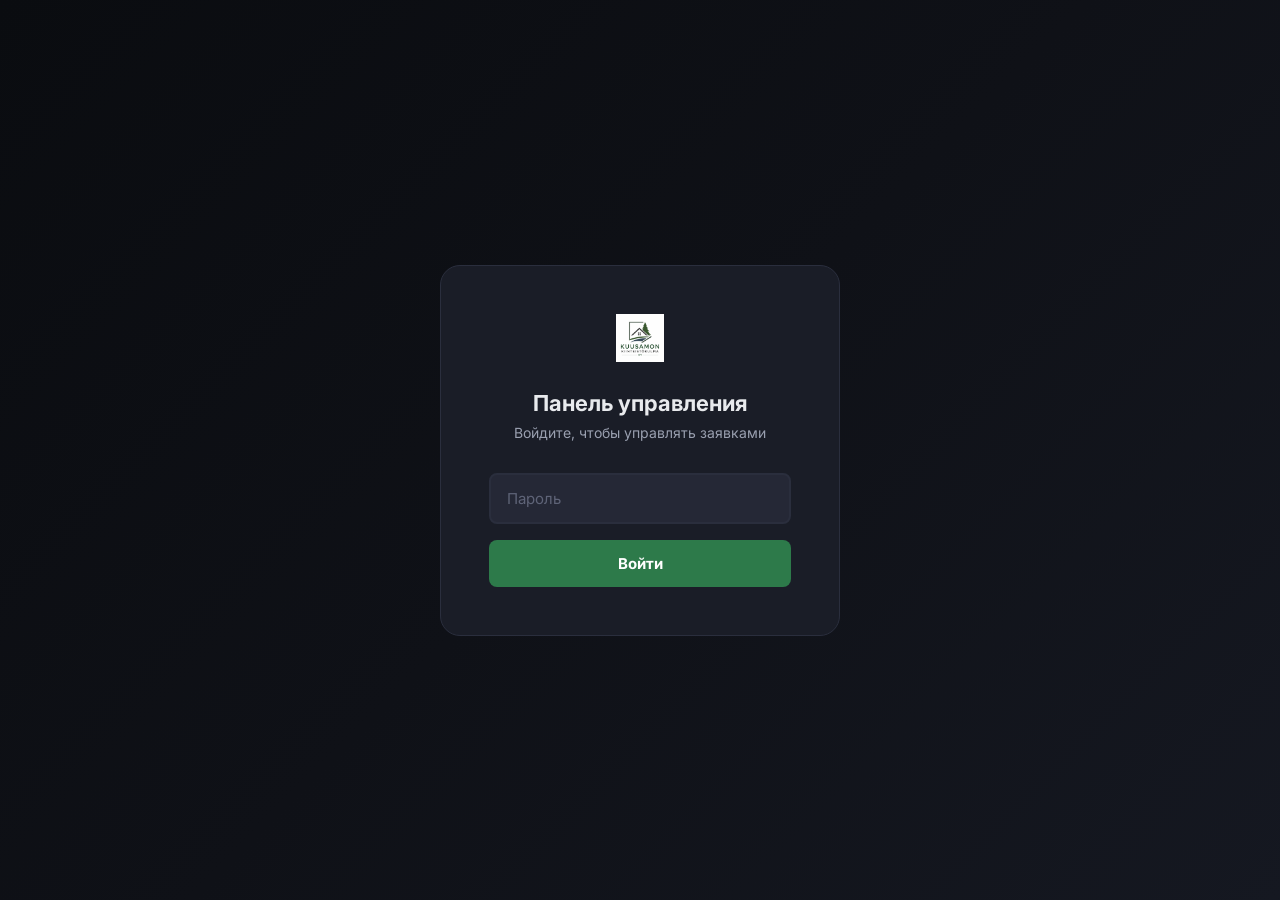
==== admin.html @ 31ef42fd "Admin panel implementation, gallery update, and localization to Russian" ====
<!DOCTYPE html>
<html lang="ru">
<head>
<meta charset="UTF-8">
<meta name="viewport" content="width=device-width, initial-scale=1.0">
<title>Панель управления | Kuusamon Kiinteistökulma Oy</title>
<meta name="robots" content="noindex, nofollow">
<link rel="stylesheet" href="admin-style.css">
</head>
<body>

<!-- LOGIN SCREEN -->
<div class="login-screen" id="loginScreen">
  <div class="login-card">
    <img src="images/logo.png" alt="Logo">
    <h1>Панель управления</h1>
    <p>Войдите, чтобы управлять заявками</p>
    <input type="password" class="login-field" id="loginPassword" placeholder="Пароль" onkeydown="if(event.key==='Enter')doLogin()">
    <button class="login-btn" onclick="doLogin()">Войти</button>
    <div class="login-error" id="loginError">Неверный пароль. Попробуйте еще раз.</div>
  </div>
</div>

<!-- DASHBOARD -->
<div class="dashboard" id="dashboard">

  <!-- SIDEBAR -->
  <aside class="sidebar" id="sidebar">
    <div class="sidebar-header">
      <img src="images/logo.png" alt="Logo">
      <span>Kuusamon<br>Kiinteistökulma</span>
    </div>
    <nav class="sidebar-nav">
      <a href="#" class="active" data-view="requests">
        <svg xmlns="http://www.w3.org/2000/svg" viewBox="0 0 24 24" fill="none" stroke="currentColor" stroke-width="2"><path d="M14 2H6a2 2 0 0 0-2 2v16a2 2 0 0 0 2 2h12a2 2 0 0 0 2-2V8z"/><polyline points="14 2 14 8 20 8"/></svg>
        Заявки
        <span class="badge" id="newBadge">0</span>
      </a>
      <a href="#" data-view="gallery">
        <svg xmlns="http://www.w3.org/2000/svg" viewBox="0 0 24 24" fill="none" stroke="currentColor" stroke-width="2"><rect x="3" y="3" width="18" height="18" rx="2" ry="2"/><circle cx="8.5" cy="8.5" r="1.5"/><polyline points="21 15 16 10 5 21"/></svg>
        Галерея работ
      </a>
      <a href="#" data-view="stats">
        <svg xmlns="http://www.w3.org/2000/svg" viewBox="0 0 24 24" fill="none" stroke="currentColor" stroke-width="2"><line x1="18" y1="20" x2="18" y2="10"/><line x1="12" y1="20" x2="12" y2="4"/><line x1="6" y1="20" x2="6" y2="14"/></svg>
        Статистика
      </a>
    </nav>
    <div class="sidebar-footer">
      <a href="index.html">
        <svg xmlns="http://www.w3.org/2000/svg" viewBox="0 0 24 24" fill="none" stroke="currentColor" stroke-width="2"><path d="M3 9l9-7 9 7v11a2 2 0 0 1-2 2H5a2 2 0 0 1-2-2z"/></svg>
        Вернуться на сайт
      </a>
    </div>
  </aside>

  <!-- MAIN CONTENT -->
  <div class="main-content">
    <div class="main-header">
      <div style="display:flex;align-items:center;gap:12px;">
        <button class="mobile-menu-btn" onclick="toggleSidebar()">
          <svg xmlns="http://www.w3.org/2000/svg" viewBox="0 0 24 24" fill="none" stroke="currentColor" stroke-width="2"><line x1="3" y1="6" x2="21" y2="6"/><line x1="3" y1="12" x2="21" y2="12"/><line x1="3" y1="18" x2="21" y2="18"/></svg>
        </button>
        <h1 id="pageTitle">Заявки с сайта</h1>
      </div>
      <div class="header-actions">
        <button class="filter-btn" onclick="loadRequests()" style="display:flex;align-items:center;gap:6px;">
          <svg xmlns="http://www.w3.org/2000/svg" width="14" height="14" viewBox="0 0 24 24" fill="none" stroke="currentColor" stroke-width="2"><polyline points="23 4 23 10 17 10"/><path d="M20.49 15a9 9 0 1 1-2.12-9.36L23 10"/></svg>
          Обновить
        </button>
      </div>
    </div>

    <!-- REQUESTS VIEW -->
    <div class="view-content" id="viewRequests">
      <!-- STATS -->
      <div class="stats-grid" id="statsGrid">
        <div class="stat-card"><div class="stat-label">Все заявки</div><div class="stat-value" id="statTotal">0</div></div>
        <div class="stat-card"><div class="stat-label">В обработке</div><div class="stat-value" id="statNew" style="color:#3b82f6">0</div></div>
        <div class="stat-card"><div class="stat-label">Выполняется</div><div class="stat-value" id="statInProgress" style="color:#f59e0b">0</div></div>
        <div class="stat-card"><div class="stat-label">Архив</div><div class="stat-value" id="statArchived" style="color:#5f6478">0</div></div>
      </div>

      <!-- FILTERS -->
      <div class="filter-bar">
        <input type="text" id="searchInput" placeholder="🔍 Поиск по имени, телефону, email..." oninput="filterRequests()">
        <button class="filter-btn active" data-filter="active" onclick="setFilter('active')">Все активные</button>
        <button class="filter-btn" data-filter="processing" onclick="setFilter('processing')">В обработке</button>
        <button class="filter-btn" data-filter="in_progress" onclick="setFilter('in_progress')">Выполняется</button>
        <button class="filter-btn" data-filter="archive" onclick="setFilter('archive')">Архив</button>
        
        <select id="sortSelect" onchange="filterRequests()" class="filter-btn" style="margin-left: auto;">
          <option value="newest">Сначала новые</option>
          <option value="oldest">Сначала старые</option>
          <option value="status">По статусу</option>
        </select>
      </div>

      <!-- REQUESTS LIST -->
      <div class="requests-list" id="requestsList"></div>
    </div>

    <!-- PROJECTS VIEW -->
    <div class="view-content" id="viewGallery" style="display:none;">
      <div class="gallery-admin">
        <div class="gallery-admin-header">
          <h2>📸 Управление проектами</h2>
          <p>Добавляйте, редактируйте и упорядочивайте разделы проектов. Каждый раздел может содержать от 1 до 5 фотографий.</p>
        </div>

        <!-- ADD PROJECT SECTION FORM -->
        <div class="gallery-add-card">
          <h3>Добавить новый проект</h3>
          <div class="gallery-add-form">
            <div class="gallery-title-input">
              <label>Название проекта *</label>
              <input type="text" id="projectNameInput" placeholder="напр. Ремонт крыши в Куусамо">
            </div>
            <div class="gallery-upload-zone" id="uploadZone">
              <svg xmlns="http://www.w3.org/2000/svg" viewBox="0 0 24 24" fill="none" stroke="currentColor" stroke-width="2"><rect x="3" y="3" width="18" height="18" rx="2" ry="2"/><circle cx="8.5" cy="8.5" r="1.5"/><polyline points="21 15 16 10 5 21"/></svg>
              <p>Перетащите изображения сюда или <span>выберите файлы</span> (1–5 фото)</p>
              <input type="file" id="galleryFileInput" accept="image/*" multiple style="display:none;">
            </div>
            <div class="gallery-url-input">
              <label>или добавьте URL изображения:</label>
              <div style="display:flex;gap:8px;">
                <input type="text" id="galleryUrlInput" placeholder="https://example.com/image.jpg" style="flex:1;">
                <button class="gallery-url-add-btn" onclick="addUrlToPreview()">+ Добавить</button>
              </div>
            </div>
            <div id="projectPhotosPreview" class="project-photos-preview" style="display:none;">
              <h4>Выбранные фото (<span id="previewCount">0</span>/5)</h4>
              <div class="preview-grid" id="previewGrid"></div>
            </div>
            <button class="gallery-add-btn" onclick="addProjectSection()">➕ Добавить проект</button>
          </div>
        </div>

        <!-- EXISTING PROJECT SECTIONS -->
        <div class="gallery-existing">
          <h3>Текущие проекты (<span id="projectCount">0</span>)</h3>
          <div id="projectsAdminList">
            <!-- Filled by JS -->
          </div>
          <div class="gallery-empty" id="galleryEmpty" style="display:none;">
            <svg xmlns="http://www.w3.org/2000/svg" viewBox="0 0 24 24" fill="none" stroke="currentColor" stroke-width="2"><rect x="3" y="3" width="18" height="18" rx="2" ry="2"/><circle cx="8.5" cy="8.5" r="1.5"/><polyline points="21 15 16 10 5 21"/></svg>
            <p>Нет проектов. Добавьте первый проект, используя форму выше.</p>
          </div>
        </div>

        <!-- ACTIONS -->
        <div class="gallery-actions">
          <button class="gallery-reset-btn" onclick="resetProjectsToDefaults()">🔄 Сбросить до настроек по умолчанию</button>
        </div>
      </div>
    </div>

    <!-- STATS VIEW -->
    <div class="view-content" id="viewStats" style="display:none;">
      <div class="stats-grid">
        <div class="stat-card"><div class="stat-label">Все запросы</div><div class="stat-value" id="statTotal2">0</div></div>
        <div class="stat-card"><div class="stat-label">Новые</div><div class="stat-value" id="statNew2" style="color:#3b82f6">0</div></div>
        <div class="stat-card"><div class="stat-label">Принятые</div><div class="stat-value" id="statAccepted2" style="color:#4ade80">0</div></div>
        <div class="stat-card"><div class="stat-label">Оценочная стоимость</div><div class="stat-value" id="statValue2" style="color:#f59e0b">0 €</div></div>
      </div>
    </div>
  </div>
</div>

<!-- REQUEST DETAIL MODAL -->
<div class="modal-overlay" id="modalOverlay" onclick="if(event.target===this)closeModal()">
  <div class="modal-card">
    <div class="modal-header">
      <h2 id="modalTitle">Заявка</h2>
      <button class="modal-close" onclick="closeModal()">
        <svg xmlns="http://www.w3.org/2000/svg" viewBox="0 0 24 24" fill="none" stroke="currentColor" stroke-width="2"><line x1="18" y1="6" x2="6" y2="18"/><line x1="6" y1="6" x2="18" y2="18"/></svg>
      </button>
    </div>
    <div id="modalContent"></div>
  </div>
</div>

<script src="admin.js"></script>
</body>
</html>
---- admin-style.css ----
/* ===== ADMIN DASHBOARD STYLES ===== */
@import url('https://fonts.googleapis.com/css2?family=Inter:wght@400;500;600;700;800&display=swap');

:root {
  --bg-dark: #0f1117;
  --bg-card: #1a1d27;
  --bg-hover: #222633;
  --bg-input: #252836;
  --text-primary: #e8eaed;
  --text-secondary: #9aa0b0;
  --text-muted: #5f6478;
  --border: #2a2e3d;
  --accent: #2D7A4A;
  --accent-light: #4ade80;
  --accent-dark: #1A5632;
  --danger: #ef4444;
  --warning: #f59e0b;
  --info: #3b82f6;
  --font-main: 'Inter', sans-serif;
  --radius: 8px;
  --radius-lg: 12px;
}

*, *::before, *::after { box-sizing: border-box; margin: 0; padding: 0; }
body { font-family: var(--font-main); background: var(--bg-dark); color: var(--text-primary); min-height: 100vh; -webkit-font-smoothing: antialiased; }
a { text-decoration: none; color: inherit; }
button, input, textarea, select { font-family: inherit; }

/* ===== LOGIN SCREEN ===== */
.login-screen {
  min-height: 100vh; display: flex; align-items: center; justify-content: center;
  background: linear-gradient(135deg, #0a0c10, #0f1117, #151821);
}
.login-card {
  background: var(--bg-card); border: 1px solid var(--border); border-radius: 20px;
  padding: 48px; width: 100%; max-width: 400px; text-align: center;
}
.login-card img { height: 48px; margin: 0 auto 24px; }
.login-card h1 { font-size: 22px; font-weight: 700; margin-bottom: 8px; }
.login-card p { font-size: 14px; color: var(--text-secondary); margin-bottom: 32px; }
.login-field {
  width: 100%; padding: 14px 16px; background: var(--bg-input); border: 2px solid var(--border);
  border-radius: var(--radius); color: var(--text-primary); font-size: 15px; outline: none;
  margin-bottom: 16px; transition: 0.3s;
}
.login-field:focus { border-color: var(--accent); }
.login-field::placeholder { color: var(--text-muted); }
.login-btn {
  width: 100%; padding: 14px; background: var(--accent); color: #fff; font-weight: 700;
  font-size: 15px; border: none; border-radius: var(--radius); cursor: pointer;
  transition: 0.3s;
}
.login-btn:hover { background: var(--accent-dark); }
.login-error { color: var(--danger); font-size: 13px; margin-top: 12px; display: none; }

/* ===== DASHBOARD LAYOUT ===== */
.dashboard { display: none; min-height: 100vh; }
.dashboard.active { display: flex; }

/* Sidebar */
.sidebar {
  width: 260px; background: var(--bg-card); border-right: 1px solid var(--border);
  display: flex; flex-direction: column; position: fixed; top: 0; bottom: 0; left: 0; z-index: 50;
}
.sidebar-header { padding: 24px 20px; border-bottom: 1px solid var(--border); display: flex; align-items: center; gap: 12px; }
.sidebar-header img { height: 36px; }
.sidebar-header span { font-size: 13px; font-weight: 700; line-height: 1.3; }
.sidebar-nav { padding: 16px 12px; flex: 1; }
.sidebar-nav a {
  display: flex; align-items: center; gap: 12px; padding: 12px 16px;
  border-radius: var(--radius); font-size: 14px; font-weight: 500;
  color: var(--text-secondary); transition: 0.2s; margin-bottom: 4px;
}
.sidebar-nav a:hover { background: var(--bg-hover); color: var(--text-primary); }
.sidebar-nav a.active { background: rgba(45,122,74,0.15); color: var(--accent-light); }
.sidebar-nav a svg { width: 20px; height: 20px; flex-shrink: 0; }
.sidebar-nav a .badge {
  margin-left: auto; background: var(--danger); color: #fff; font-size: 11px;
  font-weight: 700; padding: 2px 8px; border-radius: 10px;
}
.sidebar-footer { padding: 16px 20px; border-top: 1px solid var(--border); }
.sidebar-footer a { display: flex; align-items: center; gap: 8px; font-size: 13px; color: var(--text-muted); transition: 0.2s; }
.sidebar-footer a:hover { color: var(--danger); }
.sidebar-footer a svg { width: 16px; height: 16px; }

/* Main content */
.main-content { margin-left: 260px; flex: 1; padding: 32px; min-height: 100vh; }
.main-header { display: flex; align-items: center; justify-content: space-between; margin-bottom: 32px; }
.main-header h1 { font-size: 24px; font-weight: 800; }
.main-header .header-actions { display: flex; gap: 12px; align-items: center; }

/* Stats cards */
.stats-grid { display: grid; grid-template-columns: repeat(4, 1fr); gap: 16px; margin-bottom: 32px; }
.stat-card {
  background: var(--bg-card); border: 1px solid var(--border); border-radius: var(--radius-lg);
  padding: 20px; transition: 0.3s;
}
.stat-card:hover { border-color: var(--accent); transform: translateY(-2px); }
.stat-card .stat-label { font-size: 12px; color: var(--text-muted); text-transform: uppercase; letter-spacing: 0.5px; margin-bottom: 8px; }
.stat-card .stat-value { font-size: 28px; font-weight: 800; }
.stat-card .stat-change { font-size: 12px; margin-top: 4px; }
.stat-card .stat-change.positive { color: var(--accent-light); }

/* Filter bar */
.filter-bar {
  display: flex; gap: 12px; margin-bottom: 24px; flex-wrap: wrap; align-items: center;
}
.filter-bar input {
  flex: 1; min-width: 200px; padding: 10px 16px; background: var(--bg-card);
  border: 1px solid var(--border); border-radius: var(--radius); color: var(--text-primary);
  font-size: 14px; outline: none;
}
.filter-bar input:focus { border-color: var(--accent); }
.filter-bar input::placeholder { color: var(--text-muted); }
.filter-btn {
  padding: 10px 16px; background: var(--bg-card); border: 1px solid var(--border);
  border-radius: var(--radius); color: var(--text-secondary); font-size: 13px;
  font-weight: 500; cursor: pointer; transition: 0.2s;
}
.filter-btn:hover { border-color: var(--accent); color: var(--accent-light); }
.filter-btn.active { background: rgba(45,122,74,0.15); border-color: var(--accent); color: var(--accent-light); }
select.filter-btn { appearance: none; background-image: url("data:image/svg+xml;charset=US-ASCII,%3Csvg%20xmlns%3D%22http%3A%2F%2Fwww.w3.org%2F2000%2Fsvg%22%20width%3D%22292.4%22%20height%3D%22292.4%22%3E%3Cpath%20fill%3D%22%239CA3AF%22%20d%3D%22M287%2069.4a17.6%2017.6%200%200%200-13-5.4H18.4c-5%200-9.3%201.8-12.9%205.4A17.6%2017.6%200%200%200%200%2082.2c0%205%201.8%209.3%205.4%2012.9l128%20127.9c3.6%203.6%207.8%205.4%2012.8%205.4s9.2-1.8%2012.8-5.4L287%2095c3.5-3.5%205.4-7.8%205.4-12.8%200-5-1.9-9.2-5.5-12.8z%22%2F%3E%3C%2Fsvg%3E"); background-repeat: no-repeat; background-position: right 12px top 50%; background-size: 10px auto; padding-right: 32px; cursor: pointer; }

/* Request cards */
.requests-list { display: flex; flex-direction: column; gap: 12px; }
.request-card {
  background: var(--bg-card); border: 1px solid var(--border); border-radius: var(--radius-lg);
  padding: 20px 24px; display: grid; grid-template-columns: auto 1fr auto auto;
  gap: 16px; align-items: center; cursor: pointer; transition: 0.2s;
}
.request-card:hover { border-color: var(--accent); background: var(--bg-hover); }

/* Status badges */
.status-badge {
  padding: 5px 12px; border-radius: 20px; font-size: 12px; font-weight: 600;
  white-space: nowrap;
}
.status-badge.new { background: rgba(59,130,246,0.15); color: var(--info); }
.status-badge.processing { background: rgba(245,158,11,0.15); color: var(--warning); }
.status-badge.sent { background: rgba(45,122,74,0.15); color: var(--accent-light); }
.status-badge.accepted { background: rgba(74,222,128,0.15); color: #22c55e; }
.status-badge.declined { background: rgba(239,68,68,0.15); color: var(--danger); }

.request-info h3 { font-size: 15px; font-weight: 600; margin-bottom: 4px; }
.request-info p { font-size: 13px; color: var(--text-secondary); }
.request-meta { text-align: right; font-size: 13px; color: var(--text-muted); }
.request-meta .price { font-size: 16px; font-weight: 700; color: var(--accent-light); }

/* ===== REQUEST DETAIL MODAL ===== */
.modal-overlay {
  display: none; position: fixed; inset: 0; background: rgba(0,0,0,0.7);
  z-index: 100; align-items: flex-start; justify-content: center;
  padding: 40px 24px; overflow-y: auto; backdrop-filter: blur(4px);
}
.modal-overlay.active { display: flex; }
.modal-card {
  background: var(--bg-card); border: 1px solid var(--border); border-radius: 16px;
  width: 100%; max-width: 800px; padding: 32px; animation: modalIn 0.3s ease;
}
@keyframes modalIn { from { opacity: 0; transform: translateY(20px); } to { opacity: 1; transform: translateY(0); } }

.modal-header { display: flex; align-items: center; justify-content: space-between; margin-bottom: 24px; }
.modal-header h2 { font-size: 20px; font-weight: 700; }
.modal-close {
  width: 36px; height: 36px; border-radius: 50%; background: var(--bg-input);
  border: none; cursor: pointer; display: flex; align-items: center; justify-content: center;
  transition: 0.2s;
}
.modal-close:hover { background: var(--danger); }
.modal-close svg { width: 18px; height: 18px; color: var(--text-primary); }

.modal-section { margin-bottom: 24px; }
.modal-section h3 { font-size: 14px; font-weight: 700; color: var(--text-secondary); text-transform: uppercase; letter-spacing: 0.5px; margin-bottom: 12px; }
.modal-grid { display: grid; grid-template-columns: 1fr 1fr; gap: 12px; }
.modal-field { background: var(--bg-input); padding: 12px 16px; border-radius: var(--radius); }
.modal-field .label { font-size: 11px; color: var(--text-muted); text-transform: uppercase; letter-spacing: 0.5px; margin-bottom: 4px; }
.modal-field .value { font-size: 14px; font-weight: 500; }

.modal-photos { display: grid; grid-template-columns: repeat(auto-fill, minmax(120px, 1fr)); gap: 8px; }
.modal-photos img { width: 100%; aspect-ratio: 1; object-fit: cover; border-radius: var(--radius); cursor: pointer; transition: 0.2s; }
.modal-photos img:hover { opacity: 0.8; transform: scale(1.03); }

.modal-messages { max-height: 300px; overflow-y: auto; background: var(--bg-input); border-radius: var(--radius-lg); padding: 16px; }
.modal-msg { margin-bottom: 12px; font-size: 13px; line-height: 1.6; }
.modal-msg.ai { color: var(--accent-light); }
.modal-msg.user { color: var(--text-primary); text-align: right; }
.modal-msg .sender { font-weight: 700; margin-bottom: 2px; }

/* Status select in modal */
.status-select {
  padding: 10px 16px; background: var(--bg-input); border: 1px solid var(--border);
  border-radius: var(--radius); color: var(--text-primary); font-size: 14px;
  outline: none; cursor: pointer; appearance: none; width: 100%;
}
.admin-notes {
  width: 100%; padding: 12px 16px; background: var(--bg-input); border: 1px solid var(--border);
  border-radius: var(--radius); color: var(--text-primary); font-size: 14px;
  resize: vertical; min-height: 80px; outline: none;
}
.admin-notes:focus, .status-select:focus { border-color: var(--accent); }
.modal-save {
  padding: 12px 24px; background: var(--accent); color: #fff; font-weight: 700;
  font-size: 14px; border: none; border-radius: var(--radius); cursor: pointer;
  transition: 0.2s; margin-top: 16px;
}
.modal-save:hover { background: var(--accent-dark); }

/* No data */
.no-data { text-align: center; padding: 80px 40px; color: var(--text-muted); }
.no-data svg { width: 64px; height: 64px; margin-bottom: 16px; opacity: 0.3; }
.no-data h3 { font-size: 18px; margin-bottom: 8px; color: var(--text-secondary); }

/* ===== MOBILE SIDEBAR ===== */
.mobile-menu-btn {
  display: none; width: 40px; height: 40px; background: var(--bg-card);
  border: 1px solid var(--border); border-radius: var(--radius); cursor: pointer;
  align-items: center; justify-content: center;
}
.mobile-menu-btn svg { width: 20px; height: 20px; color: var(--text-primary); }

/* ===== RESPONSIVE ===== */
@media (max-width: 1024px) {
  .stats-grid { grid-template-columns: repeat(2, 1fr); }
}
@media (max-width: 768px) {
  .sidebar { transform: translateX(-100%); transition: 0.3s; }
  .sidebar.open { transform: translateX(0); }
  .main-content { margin-left: 0; padding: 20px; }
  .mobile-menu-btn { display: flex; }
  .stats-grid { grid-template-columns: 1fr; }
  .request-card { grid-template-columns: 1fr; }
  .modal-grid { grid-template-columns: 1fr; }
  .modal-card { padding: 20px; }
  .gallery-admin-grid { grid-template-columns: 1fr; }
}

/* ===== GALLERY MANAGEMENT ===== */
.gallery-admin { max-width: 900px; }
.gallery-admin-header { margin-bottom: 32px; }
.gallery-admin-header h2 { font-size: 22px; font-weight: 700; margin-bottom: 8px; }
.gallery-admin-header p { font-size: 14px; color: var(--text-secondary); }

/* Add photo card */
.gallery-add-card {
  background: var(--bg-card); border: 1px solid var(--border); border-radius: var(--radius-lg);
  padding: 24px; margin-bottom: 32px;
}
.gallery-add-card h3 { font-size: 16px; font-weight: 700; margin-bottom: 16px; color: var(--text-primary); }

.gallery-add-form { display: flex; flex-direction: column; gap: 16px; }

.gallery-upload-zone {
  border: 2px dashed var(--border); border-radius: var(--radius-lg); padding: 40px 24px;
  text-align: center; cursor: pointer; transition: 0.3s;
}
.gallery-upload-zone:hover, .gallery-upload-zone.dragover {
  border-color: var(--accent); background: rgba(45,122,74,0.05);
}
.gallery-upload-zone svg { width: 48px; height: 48px; color: var(--text-muted); margin-bottom: 12px; }
.gallery-upload-zone p { font-size: 14px; color: var(--text-secondary); }
.gallery-upload-zone span { color: var(--accent-light); font-weight: 600; text-decoration: underline; cursor: pointer; }

.gallery-url-input label, .gallery-title-input label {
  display: block; font-size: 13px; color: var(--text-muted); margin-bottom: 6px;
}
.gallery-url-input input, .gallery-title-input input {
  width: 100%; padding: 12px 16px; background: var(--bg-input); border: 1px solid var(--border);
  border-radius: var(--radius); color: var(--text-primary); font-size: 14px; outline: none; transition: 0.3s;
}
.gallery-url-input input:focus, .gallery-title-input input:focus { border-color: var(--accent); }
.gallery-url-input input::placeholder, .gallery-title-input input::placeholder { color: var(--text-muted); }

.gallery-preview {
  position: relative; display: inline-block; max-width: 240px;
}
.gallery-preview img {
  width: 100%; border-radius: var(--radius); border: 2px solid var(--accent);
}
.preview-remove {
  position: absolute; top: 8px; right: 8px; width: 28px; height: 28px; border-radius: 50%;
  background: var(--danger); color: #fff; font-size: 14px; border: none; cursor: pointer;
  display: flex; align-items: center; justify-content: center; transition: 0.2s;
}
.preview-remove:hover { transform: scale(1.1); }

.gallery-add-btn {
  padding: 14px 28px; background: var(--accent); color: #fff; font-weight: 700;
  font-size: 15px; border: none; border-radius: var(--radius); cursor: pointer;
  transition: 0.3s; align-self: flex-start;
}
.gallery-add-btn:hover { background: var(--accent-dark); transform: translateY(-1px); }

/* Project admin cards */
.project-admin-card {
  background: var(--bg-card); border: 1px solid var(--border); border-radius: var(--radius-lg);
  padding: 16px; margin-bottom: 16px; transition: 0.3s;
}
.project-admin-card:hover { border-color: var(--accent); }

.project-admin-header {
  display: flex; align-items: center; justify-content: space-between; margin-bottom: 16px; gap: 12px; flex-wrap: wrap;
}
.project-admin-title-row {
  display: flex; align-items: center; gap: 12px; flex: 1; min-width: 200px;
}
.gallery-index {
  background: var(--bg-input); color: var(--text-secondary); font-size: 12px; font-weight: 700;
  padding: 4px 10px; border-radius: 12px;
}
.gallery-edit-title {
  flex: 1; padding: 8px 12px; background: var(--bg-input); border: 1px solid var(--border);
  border-radius: var(--radius); color: var(--text-primary); font-size: 14px; outline: none;
  transition: 0.3s; font-weight: 600;
}
.gallery-edit-title:focus { border-color: var(--accent); }

.project-admin-actions {
  display: flex; align-items: center; gap: 8px;
}
.project-admin-photos {
  display: flex; gap: 12px; flex-wrap: wrap;
}
.project-admin-photo {
  position: relative; width: 100px; height: 75px; border-radius: var(--radius); overflow: hidden;
  border: 1px solid var(--border);
}
.project-admin-photo img {
  width: 100%; height: 100%; object-fit: cover;
}
.photo-remove-btn {
  position: absolute; top: 4px; right: 4px; width: 20px; height: 20px; border-radius: 50%;
  background: var(--danger); color: #fff; font-size: 12px; border: none; cursor: pointer;
  display: flex; align-items: center; justify-content: center;
}

.project-add-photo-btn {
  width: 100px; height: 75px; border-radius: var(--radius); border: 1px dashed var(--border);
  display: flex; align-items: center; justify-content: center; cursor: pointer; transition: 0.2s;
  background: var(--bg-input); color: var(--text-muted); font-size: 12px; font-weight: 500;
}
.project-add-photo-btn:hover { border-color: var(--accent); color: var(--accent-light); }

.preview-grid { display: flex; gap: 12px; flex-wrap: wrap; margin-top: 12px; }
.project-photos-preview h4 { font-size: 13px; color: var(--text-secondary); }
.gallery-url-add-btn {
  padding: 0 16px; background: var(--bg-input); border: 1px solid var(--border);
  border-radius: var(--radius); color: var(--text-primary); cursor: pointer; transition: 0.2s;
}
.gallery-url-add-btn:hover { border-color: var(--accent); color: var(--accent-light); }



.gallery-move-btn {
  padding: 6px 12px; background: var(--bg-input); border: 1px solid var(--border);
  border-radius: var(--radius); color: var(--text-secondary); font-size: 13px; cursor: pointer;
  transition: 0.2s;
}
.gallery-move-btn:hover { border-color: var(--accent); color: var(--accent-light); background: rgba(45,122,74,0.1); }

.gallery-delete-btn {
  margin-left: auto; padding: 6px 14px; background: rgba(239,68,68,0.1);
  border: 1px solid rgba(239,68,68,0.2); border-radius: var(--radius);
  color: var(--danger); font-size: 13px; cursor: pointer; transition: 0.2s;
}
.gallery-delete-btn:hover { background: rgba(239,68,68,0.2); border-color: var(--danger); }

/* Empty state */
.gallery-empty {
  text-align: center; padding: 48px 24px; color: var(--text-muted);
}
.gallery-empty svg { width: 48px; height: 48px; margin-bottom: 12px; opacity: 0.3; }
.gallery-empty p { font-size: 14px; }

/* Actions */
.gallery-actions { margin-top: 16px; }
.gallery-reset-btn {
  padding: 10px 20px; background: var(--bg-card); border: 1px solid var(--border);
  border-radius: var(--radius); color: var(--text-secondary); font-size: 13px;
  cursor: pointer; transition: 0.2s;
}
.gallery-reset-btn:hover { border-color: var(--warning); color: var(--warning); }

/* Toast */
.gallery-toast {
  position: fixed; bottom: 24px; left: 50%; transform: translateX(-50%) translateY(100px);
  background: var(--bg-card); border: 1px solid var(--accent); border-radius: var(--radius);
  padding: 14px 28px; color: var(--accent-light); font-size: 14px; font-weight: 600;
  box-shadow: 0 8px 32px rgba(0,0,0,0.3); z-index: 9999; transition: 0.4s ease;
  opacity: 0; pointer-events: none;
}
.gallery-toast.show { transform: translateX(-50%) translateY(0); opacity: 1; }
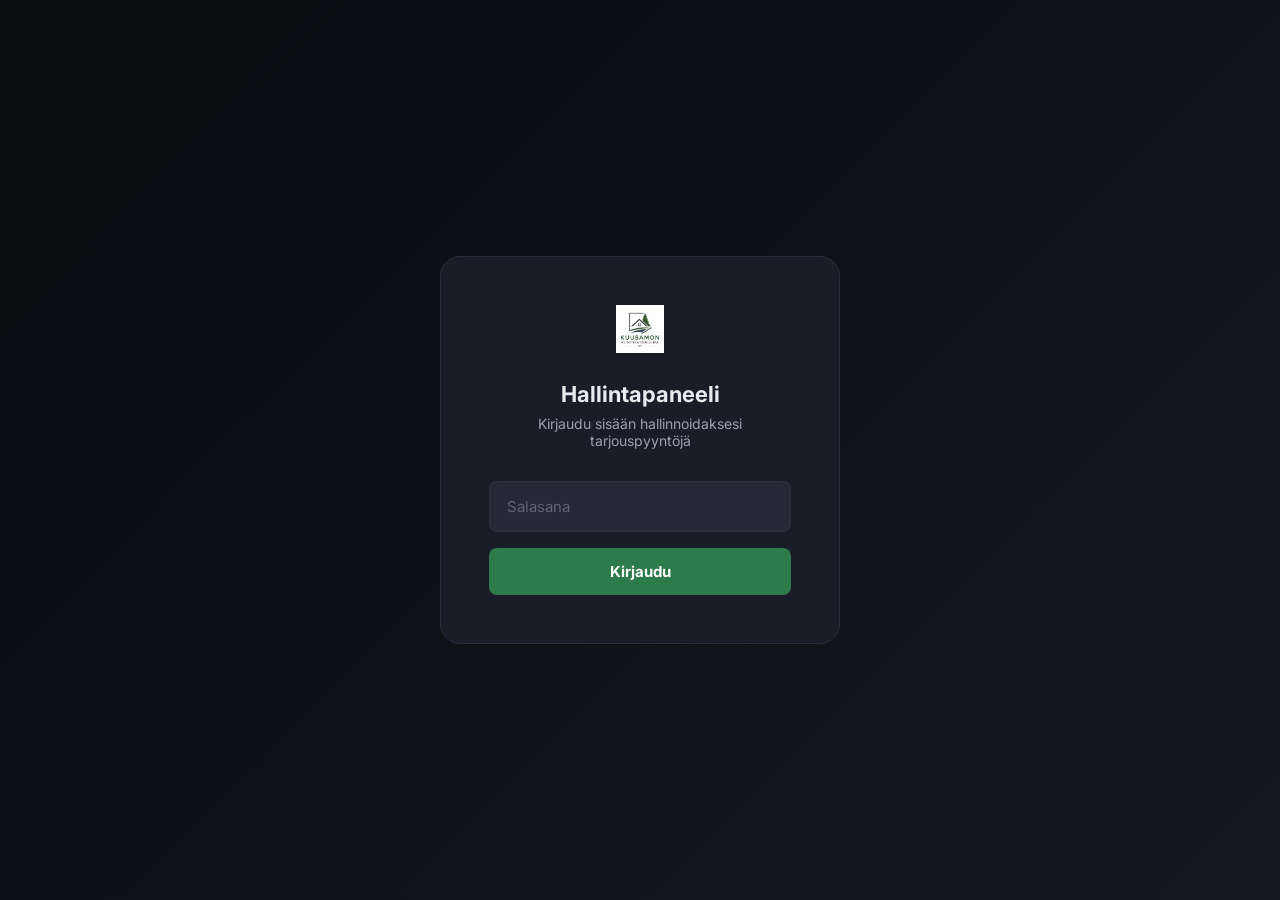
==== commit cd82cfa1: "Revert localization to Finnish and fix admin button position" ====
--- a/admin.html
+++ b/admin.html
@@ -1,9 +1,9 @@
 <!DOCTYPE html>
-<html lang="ru">
+<html lang="fi">
 <head>
 <meta charset="UTF-8">
 <meta name="viewport" content="width=device-width, initial-scale=1.0">
-<title>Панель управления | Kuusamon Kiinteistökulma Oy</title>
+<title>Hallintapaneeli | Kuusamon Kiinteistökulma Oy</title>
 <meta name="robots" content="noindex, nofollow">
 <link rel="stylesheet" href="admin-style.css">
 </head>
@@ -13,11 +13,11 @@
 <div class="login-screen" id="loginScreen">
   <div class="login-card">
     <img src="images/logo.png" alt="Logo">
-    <h1>Панель управления</h1>
-    <p>Войдите, чтобы управлять заявками</p>
-    <input type="password" class="login-field" id="loginPassword" placeholder="Пароль" onkeydown="if(event.key==='Enter')doLogin()">
-    <button class="login-btn" onclick="doLogin()">Войти</button>
-    <div class="login-error" id="loginError">Неверный пароль. Попробуйте еще раз.</div>
+    <h1>Hallintapaneeli</h1>
+    <p>Kirjaudu sisään hallinnoidaksesi tarjouspyyntöjä</p>
+    <input type="password" class="login-field" id="loginPassword" placeholder="Salasana" onkeydown="if(event.key==='Enter')doLogin()">
+    <button class="login-btn" onclick="doLogin()">Kirjaudu</button>
+    <div class="login-error" id="loginError">Väärä salasana. Yritä uudelleen.</div>
   </div>
 </div>
 
@@ -33,22 +33,22 @@
     <nav class="sidebar-nav">
       <a href="#" class="active" data-view="requests">
         <svg xmlns="http://www.w3.org/2000/svg" viewBox="0 0 24 24" fill="none" stroke="currentColor" stroke-width="2"><path d="M14 2H6a2 2 0 0 0-2 2v16a2 2 0 0 0 2 2h12a2 2 0 0 0 2-2V8z"/><polyline points="14 2 14 8 20 8"/></svg>
-        Заявки
+        Tarjouspyynnöt
         <span class="badge" id="newBadge">0</span>
       </a>
       <a href="#" data-view="gallery">
         <svg xmlns="http://www.w3.org/2000/svg" viewBox="0 0 24 24" fill="none" stroke="currentColor" stroke-width="2"><rect x="3" y="3" width="18" height="18" rx="2" ry="2"/><circle cx="8.5" cy="8.5" r="1.5"/><polyline points="21 15 16 10 5 21"/></svg>
-        Галерея работ
+        Referenssigalleria
       </a>
       <a href="#" data-view="stats">
         <svg xmlns="http://www.w3.org/2000/svg" viewBox="0 0 24 24" fill="none" stroke="currentColor" stroke-width="2"><line x1="18" y1="20" x2="18" y2="10"/><line x1="12" y1="20" x2="12" y2="4"/><line x1="6" y1="20" x2="6" y2="14"/></svg>
-        Статистика
+        Tilastot
       </a>
     </nav>
     <div class="sidebar-footer">
       <a href="index.html">
         <svg xmlns="http://www.w3.org/2000/svg" viewBox="0 0 24 24" fill="none" stroke="currentColor" stroke-width="2"><path d="M3 9l9-7 9 7v11a2 2 0 0 1-2 2H5a2 2 0 0 1-2-2z"/></svg>
-        Вернуться на сайт
+        Palaa sivustolle
       </a>
     </div>
   </aside>
@@ -60,12 +60,12 @@
         <button class="mobile-menu-btn" onclick="toggleSidebar()">
           <svg xmlns="http://www.w3.org/2000/svg" viewBox="0 0 24 24" fill="none" stroke="currentColor" stroke-width="2"><line x1="3" y1="6" x2="21" y2="6"/><line x1="3" y1="12" x2="21" y2="12"/><line x1="3" y1="18" x2="21" y2="18"/></svg>
         </button>
-        <h1 id="pageTitle">Заявки с сайта</h1>
+        <h1 id="pageTitle">Tarjouspyynnöt</h1>
       </div>
       <div class="header-actions">
         <button class="filter-btn" onclick="loadRequests()" style="display:flex;align-items:center;gap:6px;">
           <svg xmlns="http://www.w3.org/2000/svg" width="14" height="14" viewBox="0 0 24 24" fill="none" stroke="currentColor" stroke-width="2"><polyline points="23 4 23 10 17 10"/><path d="M20.49 15a9 9 0 1 1-2.12-9.36L23 10"/></svg>
-          Обновить
+          Päivitä
         </button>
       </div>
     </div>
@@ -74,24 +74,24 @@
     <div class="view-content" id="viewRequests">
       <!-- STATS -->
       <div class="stats-grid" id="statsGrid">
-        <div class="stat-card"><div class="stat-label">Все заявки</div><div class="stat-value" id="statTotal">0</div></div>
-        <div class="stat-card"><div class="stat-label">В обработке</div><div class="stat-value" id="statNew" style="color:#3b82f6">0</div></div>
-        <div class="stat-card"><div class="stat-label">Выполняется</div><div class="stat-value" id="statInProgress" style="color:#f59e0b">0</div></div>
-        <div class="stat-card"><div class="stat-label">Архив</div><div class="stat-value" id="statArchived" style="color:#5f6478">0</div></div>
+        <div class="stat-card"><div class="stat-label">Kaikki pyynnöt</div><div class="stat-value" id="statTotal">0</div></div>
+        <div class="stat-card"><div class="stat-label">Käsittelyssä</div><div class="stat-value" id="statNew" style="color:#3b82f6">0</div></div>
+        <div class="stat-card"><div class="stat-label">Käynnissä</div><div class="stat-value" id="statInProgress" style="color:#f59e0b">0</div></div>
+        <div class="stat-card"><div class="stat-label">Arkisto</div><div class="stat-value" id="statArchived" style="color:#5f6478">0</div></div>
       </div>
 
       <!-- FILTERS -->
       <div class="filter-bar">
-        <input type="text" id="searchInput" placeholder="🔍 Поиск по имени, телефону, email..." oninput="filterRequests()">
-        <button class="filter-btn active" data-filter="active" onclick="setFilter('active')">Все активные</button>
-        <button class="filter-btn" data-filter="processing" onclick="setFilter('processing')">В обработке</button>
-        <button class="filter-btn" data-filter="in_progress" onclick="setFilter('in_progress')">Выполняется</button>
-        <button class="filter-btn" data-filter="archive" onclick="setFilter('archive')">Архив</button>
+        <input type="text" id="searchInput" placeholder="🔍 Hae nimellä, puhelimella, sähköpostilla..." oninput="filterRequests()">
+        <button class="filter-btn active" data-filter="active" onclick="setFilter('active')">Kaikki aktiiviset</button>
+        <button class="filter-btn" data-filter="processing" onclick="setFilter('processing')">Käsittelyssä</button>
+        <button class="filter-btn" data-filter="in_progress" onclick="setFilter('in_progress')">Käynnissä</button>
+        <button class="filter-btn" data-filter="archive" onclick="setFilter('archive')">Arkisto</button>
         
         <select id="sortSelect" onchange="filterRequests()" class="filter-btn" style="margin-left: auto;">
-          <option value="newest">Сначала новые</option>
-          <option value="oldest">Сначала старые</option>
-          <option value="status">По статусу</option>
+          <option value="newest">Uusimmat ensin</option>
+          <option value="oldest">Vanhimmat ensin</option>
+          <option value="status">Statuksen mukaan</option>
         </select>
       </div>
 
@@ -103,53 +103,53 @@
     <div class="view-content" id="viewGallery" style="display:none;">
       <div class="gallery-admin">
         <div class="gallery-admin-header">
-          <h2>📸 Управление проектами</h2>
-          <p>Добавляйте, редактируйте и упорядочивайте разделы проектов. Каждый раздел может содержать от 1 до 5 фотографий.</p>
+          <h2>📸 Projektien hallinta</h2>
+          <p>Lisää, muokkaa ja järjestele projektiosioita. Jokainen osio voi sisältää 1–5 kuvaa.</p>
         </div>
 
         <!-- ADD PROJECT SECTION FORM -->
         <div class="gallery-add-card">
-          <h3>Добавить новый проект</h3>
+          <h3>Lisää uusi projekti</h3>
           <div class="gallery-add-form">
             <div class="gallery-title-input">
-              <label>Название проекта *</label>
-              <input type="text" id="projectNameInput" placeholder="напр. Ремонт крыши в Куусамо">
+              <label>Projektin nimi *</label>
+              <input type="text" id="projectNameInput" placeholder="esim. Kattoremontti Kuusamossa">
             </div>
             <div class="gallery-upload-zone" id="uploadZone">
               <svg xmlns="http://www.w3.org/2000/svg" viewBox="0 0 24 24" fill="none" stroke="currentColor" stroke-width="2"><rect x="3" y="3" width="18" height="18" rx="2" ry="2"/><circle cx="8.5" cy="8.5" r="1.5"/><polyline points="21 15 16 10 5 21"/></svg>
-              <p>Перетащите изображения сюда или <span>выберите файлы</span> (1–5 фото)</p>
+              <p>Vedä kuvat tähän tai <span>valitse tiedostot</span> (1–5 kuvaa)</p>
               <input type="file" id="galleryFileInput" accept="image/*" multiple style="display:none;">
             </div>
             <div class="gallery-url-input">
-              <label>или добавьте URL изображения:</label>
+              <label>tai lisää kuvan URL-osoite:</label>
               <div style="display:flex;gap:8px;">
                 <input type="text" id="galleryUrlInput" placeholder="https://example.com/image.jpg" style="flex:1;">
-                <button class="gallery-url-add-btn" onclick="addUrlToPreview()">+ Добавить</button>
+                <button class="gallery-url-add-btn" onclick="addUrlToPreview()">+ Lisää</button>
               </div>
             </div>
             <div id="projectPhotosPreview" class="project-photos-preview" style="display:none;">
-              <h4>Выбранные фото (<span id="previewCount">0</span>/5)</h4>
+              <h4>Valitut kuvat (<span id="previewCount">0</span>/5)</h4>
               <div class="preview-grid" id="previewGrid"></div>
             </div>
-            <button class="gallery-add-btn" onclick="addProjectSection()">➕ Добавить проект</button>
+            <button class="gallery-add-btn" onclick="addProjectSection()">➕ Lisää projekti</button>
           </div>
         </div>
 
         <!-- EXISTING PROJECT SECTIONS -->
         <div class="gallery-existing">
-          <h3>Текущие проекты (<span id="projectCount">0</span>)</h3>
+          <h3>Nykyiset projektit (<span id="projectCount">0</span>)</h3>
           <div id="projectsAdminList">
             <!-- Filled by JS -->
           </div>
           <div class="gallery-empty" id="galleryEmpty" style="display:none;">
             <svg xmlns="http://www.w3.org/2000/svg" viewBox="0 0 24 24" fill="none" stroke="currentColor" stroke-width="2"><rect x="3" y="3" width="18" height="18" rx="2" ry="2"/><circle cx="8.5" cy="8.5" r="1.5"/><polyline points="21 15 16 10 5 21"/></svg>
-            <p>Нет проектов. Добавьте первый проект, используя форму выше.</p>
+            <p>Ei projekteja. Lisää ensimmäinen projekti yllä olevalla lomakkeella.</p>
           </div>
         </div>
 
         <!-- ACTIONS -->
         <div class="gallery-actions">
-          <button class="gallery-reset-btn" onclick="resetProjectsToDefaults()">🔄 Сбросить до настроек по умолчанию</button>
+          <button class="gallery-reset-btn" onclick="resetProjectsToDefaults()">🔄 Palauta oletusasetukset</button>
         </div>
       </div>
     </div>
@@ -157,10 +157,10 @@
     <!-- STATS VIEW -->
     <div class="view-content" id="viewStats" style="display:none;">
       <div class="stats-grid">
-        <div class="stat-card"><div class="stat-label">Все запросы</div><div class="stat-value" id="statTotal2">0</div></div>
-        <div class="stat-card"><div class="stat-label">Новые</div><div class="stat-value" id="statNew2" style="color:#3b82f6">0</div></div>
-        <div class="stat-card"><div class="stat-label">Принятые</div><div class="stat-value" id="statAccepted2" style="color:#4ade80">0</div></div>
-        <div class="stat-card"><div class="stat-label">Оценочная стоимость</div><div class="stat-value" id="statValue2" style="color:#f59e0b">0 €</div></div>
+        <div class="stat-card"><div class="stat-label">Kaikki kyselyt</div><div class="stat-value" id="statTotal2">0</div></div>
+        <div class="stat-card"><div class="stat-label">Uudet</div><div class="stat-value" id="statNew2" style="color:#3b82f6">0</div></div>
+        <div class="stat-card"><div class="stat-label">Hyväksytyt</div><div class="stat-value" id="statAccepted2" style="color:#4ade80">0</div></div>
+        <div class="stat-card"><div class="stat-label">Arvioitu arvo</div><div class="stat-value" id="statValue2" style="color:#f59e0b">0 €</div></div>
       </div>
     </div>
   </div>
@@ -170,7 +170,7 @@
 <div class="modal-overlay" id="modalOverlay" onclick="if(event.target===this)closeModal()">
   <div class="modal-card">
     <div class="modal-header">
-      <h2 id="modalTitle">Заявка</h2>
+      <h2 id="modalTitle">Tarjouspyyntö</h2>
       <button class="modal-close" onclick="closeModal()">
         <svg xmlns="http://www.w3.org/2000/svg" viewBox="0 0 24 24" fill="none" stroke="currentColor" stroke-width="2"><line x1="18" y1="6" x2="6" y2="18"/><line x1="6" y1="6" x2="18" y2="18"/></svg>
       </button>
